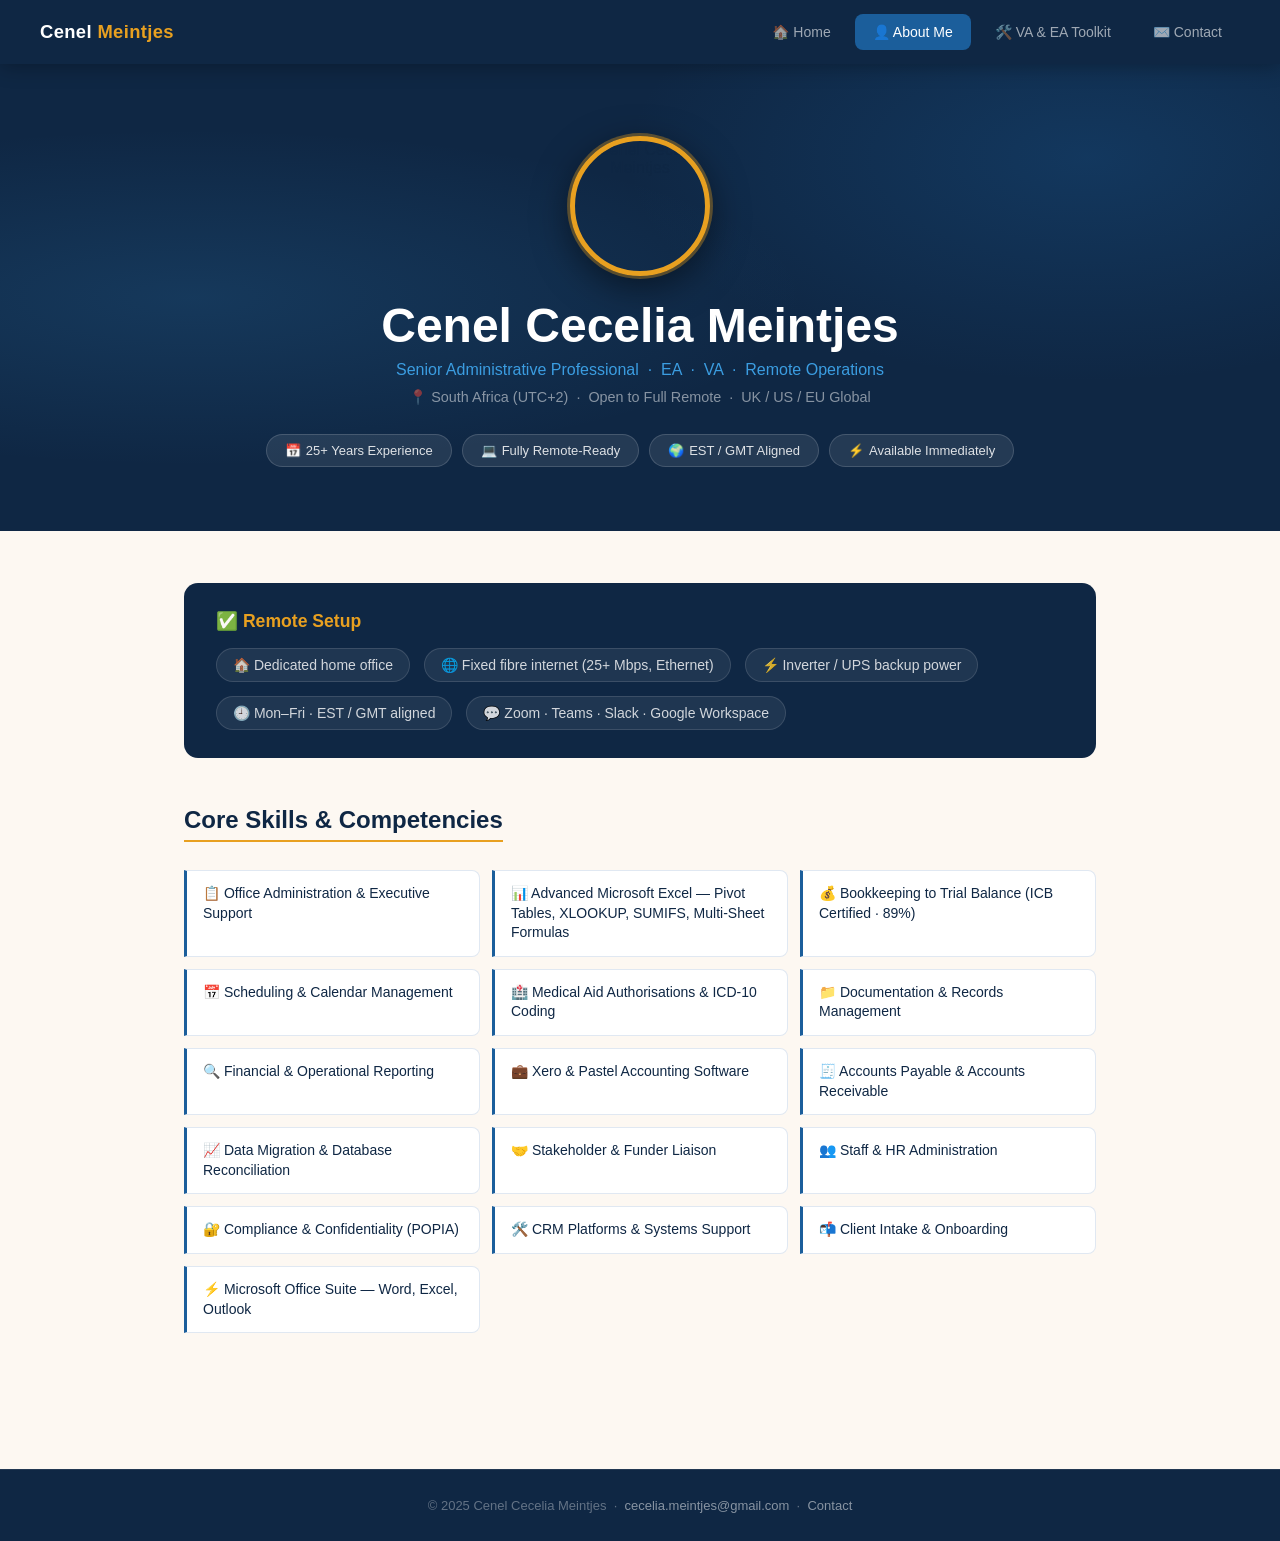
==== about.html @ ace6c851 "Add files via upload" ====
<!DOCTYPE html>
<html lang="en">
<head>
  <meta charset="UTF-8" />
  <meta name="viewport" content="width=device-width, initial-scale=1.0" />
  <title>About Me | Cenel Cecelia Meintjes</title>
  <meta name="description" content="Cenel Meintjes — Senior EA & VA professional. 25+ years experience. Fully remote-ready." />
  <link rel="stylesheet" href="style.css" />
  <style>
    .about-hero { background:var(--navy); position:relative; overflow:hidden; padding:72px 24px 64px; text-align:center; }
    .about-hero::before { content:''; position:absolute; inset:0; background:radial-gradient(ellipse 80% 60% at 15% 50%, rgba(59,157,225,.15) 0%, transparent 60%), radial-gradient(ellipse 60% 80% at 85% 20%, rgba(27,94,155,.3) 0%, transparent 60%); pointer-events:none; }
    .about-photo { width:140px; height:140px; border-radius:50%; border:5px solid #e8a020; object-fit:cover; object-position:center top; margin:0 auto 22px; display:block; position:relative; box-shadow:0 0 0 3px rgba(232,160,32,0.35), 0 10px 36px rgba(0,0,0,.5); }
    .about-name { font-family:Arial,Helvetica,sans-serif;font-weight:700; font-size:clamp(2rem,5vw,3rem); color:var(--white); margin-bottom:8px; position:relative; }
    .about-tagline { font-size:1rem; color:var(--sky); font-weight:500; margin-bottom:10px; position:relative; }
    .about-location { font-size:.9rem; color:rgba(255,255,255,.5); position:relative; }

    .skills-grid { display:grid; grid-template-columns:repeat(auto-fill,minmax(240px,1fr)); gap:12px; }
    .skill-item { background:var(--white); border:1px solid var(--border); border-left:3px solid var(--blue); border-radius:0 8px 8px 0; padding:13px 16px; font-size:14px; font-weight:500; color:var(--navy); line-height:1.4; }

    .setup-box { background:var(--navy); color:var(--white); border-radius:14px; padding:28px 32px; display:flex; flex-wrap:wrap; gap:14px; align-items:center; margin-bottom:48px; }
    .setup-box .sb-title { font-family:Arial,Helvetica,sans-serif;font-weight:700; font-size:1.1rem; color:var(--gold); width:100%; margin-bottom:2px; }
    .setup-item { display:flex; align-items:center; gap:8px; font-size:14px; color:rgba(255,255,255,.8); background:rgba(255,255,255,.07); border:1px solid rgba(255,255,255,.12); padding:8px 16px; border-radius:100px; }

    @media(max-width:640px){ .setup-box { padding:22px 18px; } }
  </style>
</head>
<body>

<nav class="site-nav">
  <a href="index.html" class="nav-brand">Cenel <span>Meintjes</span></a>
  <button class="nav-toggle" onclick="toggleNav()" aria-label="Menu">☰</button>
  <ul class="nav-links" id="nav-links">
    <li><a href="index.html">🏠 Home</a></li>
    <li><a href="about.html" class="active">👤 About Me</a></li>
    <li><a href="toolkit.html">🛠️ VA & EA Toolkit</a></li>
    <li><a href="contact.html">✉️ Contact</a></li>
  </ul>
</nav>

<!-- HERO -->
<div class="about-hero">
  <img src="cenel-meintjes-profile.png" alt="Cenel Cecelia Meintjes" class="about-photo" />
  <h1 class="about-name">Cenel Cecelia Meintjes</h1>
  <p class="about-tagline">Senior Administrative Professional &nbsp;·&nbsp; EA &nbsp;·&nbsp; VA &nbsp;·&nbsp; Remote Operations</p>
  <p class="about-location">📍 South Africa (UTC+2) &nbsp;·&nbsp; Open to Full Remote &nbsp;·&nbsp; UK / US / EU Global</p>
  <div class="hero-pills">
    <div class="hero-pill"><span>📅</span>25+ Years Experience</div>
    <div class="hero-pill"><span>💻</span>Fully Remote-Ready</div>
    <div class="hero-pill"><span>🌍</span>EST / GMT Aligned</div>
    <div class="hero-pill"><span>⚡</span>Available Immediately</div>
  </div>
</div>

<div class="page-wrap">

  <!-- REMOTE SETUP -->
  <div class="setup-box">
    <div class="sb-title">✅ Remote Setup</div>
    <div class="setup-item">🏠 Dedicated home office</div>
    <div class="setup-item">🌐 Fixed fibre internet (25+ Mbps, Ethernet)</div>
    <div class="setup-item">⚡ Inverter / UPS backup power</div>
    <div class="setup-item">🕘 Mon–Fri · EST / GMT aligned</div>
    <div class="setup-item">💬 Zoom · Teams · Slack · Google Workspace</div>
  </div>

  <!-- SKILLS -->
  <div class="section-block" id="skills">
    <h2 class="section-heading">Core Skills &amp; Competencies</h2>
    <div class="skills-grid">
      <div class="skill-item">📋 Office Administration &amp; Executive Support</div>
      <div class="skill-item">📊 Advanced Microsoft Excel — Pivot Tables, XLOOKUP, SUMIFS, Multi-Sheet Formulas</div>
      <div class="skill-item">💰 Bookkeeping to Trial Balance (ICB Certified · 89%)</div>
      <div class="skill-item">📅 Scheduling &amp; Calendar Management</div>
      <div class="skill-item">🏥 Medical Aid Authorisations &amp; ICD-10 Coding</div>
      <div class="skill-item">📁 Documentation &amp; Records Management</div>
      <div class="skill-item">🔍 Financial &amp; Operational Reporting</div>
      <div class="skill-item">💼 Xero &amp; Pastel Accounting Software</div>
      <div class="skill-item">🧾 Accounts Payable &amp; Accounts Receivable</div>
      <div class="skill-item">📈 Data Migration &amp; Database Reconciliation</div>
      <div class="skill-item">🤝 Stakeholder &amp; Funder Liaison</div>
      <div class="skill-item">👥 Staff &amp; HR Administration</div>
      <div class="skill-item">🔐 Compliance &amp; Confidentiality (POPIA)</div>
      <div class="skill-item">🛠️ CRM Platforms &amp; Systems Support</div>
      <div class="skill-item">📬 Client Intake &amp; Onboarding</div>
      <div class="skill-item">⚡ Microsoft Office Suite — Word, Excel, Outlook</div>
    </div>
  </div>

</div>

<footer class="site-footer">
  © 2025 Cenel Cecelia Meintjes &nbsp;·&nbsp;
  <a href="mailto:cecelia.meintjes@gmail.com">cecelia.meintjes@gmail.com</a> &nbsp;·&nbsp;
  <a href="contact.html">Contact</a>
</footer>

<script>
  function toggleNav() { document.getElementById('nav-links').classList.toggle('open'); }
</script>
</body>
</html>
---- style.css ----
/* ═══════════════════════════════════════════
   CENEL MEINTJES — Shared Stylesheet
   Used by: index.html, about.html, toolkit.html, contact.html
═══════════════════════════════════════════ */

*, *::before, *::after { box-sizing: border-box; margin: 0; padding: 0; }

:root {
  --navy:  #0f2744;
  --blue:  #1b5e9b;
  --sky:   #3b9de1;
  --gold:  #e8a020;
  --cream: #fdf8f2;
  --white: #ffffff;
  --grey:  #6b7a8d;
  --light: #eef4fb;
  --border:#e0e8f2;
  --font:  Arial, Helvetica, sans-serif;
}

html { scroll-behavior: smooth; }

body {
  font-family: var(--font);
  background: var(--cream);
  color: var(--navy);
  overflow-x: hidden;
  min-height: 100vh;
}

/* ── NAV ── */
.site-nav {
  position: sticky;
  top: 0;
  z-index: 200;
  background: var(--navy);
  display: flex;
  align-items: center;
  justify-content: space-between;
  padding: 0 40px;
  height: 64px;
  box-shadow: 0 2px 20px rgba(0,0,0,0.3);
}

.nav-brand {
  font-family: var(--font);
  font-weight: 700;
  color: var(--white);
  font-size: 1.15rem;
  text-decoration: none;
  white-space: nowrap;
  letter-spacing: 0.02em;
}

.nav-brand span { color: var(--gold); }

.nav-links {
  display: flex;
  gap: 6px;
  list-style: none;
}

.nav-links a {
  display: block;
  color: rgba(255,255,255,0.6);
  font-size: 14px;
  font-weight: 500;
  padding: 10px 18px;
  border-radius: 8px;
  text-decoration: none;
  transition: all 0.2s ease;
  white-space: nowrap;
}

.nav-links a:hover {
  color: var(--white);
  background: rgba(255,255,255,0.09);
}

.nav-links a.active {
  color: var(--white);
  background: var(--blue);
}

/* Hamburger for mobile */
.nav-toggle {
  display: none;
  background: none;
  border: none;
  color: var(--white);
  font-size: 1.6rem;
  cursor: pointer;
  padding: 4px 8px;
}

/* ── HERO (reusable dark banner) ── */
.page-hero {
  background: var(--navy);
  position: relative;
  overflow: hidden;
  padding: 72px 24px 64px;
  text-align: center;
}

.page-hero::before {
  content: '';
  position: absolute;
  inset: 0;
  background:
    radial-gradient(ellipse 80% 60% at 15% 50%, rgba(59,157,225,0.15) 0%, transparent 60%),
    radial-gradient(ellipse 60% 80% at 85% 20%, rgba(27,94,155,0.3) 0%, transparent 60%);
  pointer-events: none;
}

.page-hero h1 {
  font-family: var(--font);
  font-weight: 700;
  font-size: clamp(2rem, 5vw, 3.2rem);
  color: var(--white);
  line-height: 1.15;
  margin-bottom: 12px;
  position: relative;
}

.page-hero h1 em { font-style: italic; color: var(--sky); }

.page-hero p {
  font-size: 1rem;
  color: rgba(255,255,255,0.6);
  max-width: 540px;
  margin: 0 auto;
  line-height: 1.75;
  position: relative;
}

.hero-badge {
  display: inline-block;
  background: rgba(232,160,32,0.15);
  border: 1px solid rgba(232,160,32,0.4);
  color: var(--gold);
  font-size: 11px;
  font-weight: 600;
  letter-spacing: 0.15em;
  text-transform: uppercase;
  padding: 6px 18px;
  border-radius: 100px;
  margin-bottom: 22px;
  position: relative;
}

.hero-pills {
  display: flex;
  flex-wrap: wrap;
  justify-content: center;
  gap: 10px;
  margin-top: 28px;
  position: relative;
}

.hero-pill {
  background: rgba(255,255,255,0.09);
  border: 1px solid rgba(255,255,255,0.15);
  color: rgba(255,255,255,0.85);
  font-size: 13px;
  font-weight: 500;
  padding: 8px 18px;
  border-radius: 100px;
}

.hero-pill span { color: var(--gold); margin-right: 5px; }

/* ── CONTENT WRAPPER ── */
.page-wrap {
  max-width: 960px;
  margin: 0 auto;
  padding: 52px 24px 80px;
}

.wide-wrap {
  max-width: 1120px;
  margin: 0 auto;
  padding: 0 24px;
}

/* ── SECTION HEADINGS ── */
.section-heading {
  font-family: var(--font);
  font-weight: 700;
  font-size: 1.5rem;
  color: var(--navy);
  border-bottom: 2px solid var(--gold);
  padding-bottom: 6px;
  margin-bottom: 28px;
  display: inline-block;
}

.section-block { margin-bottom: 56px; }

/* ── CARDS ── */
.card {
  background: var(--white);
  border: 1px solid var(--border);
  border-radius: 14px;
  padding: 24px;
}

/* ── GRID UTILITIES ── */
.grid-2 { display: grid; grid-template-columns: repeat(auto-fill, minmax(280px, 1fr)); gap: 16px; }
.grid-3 { display: grid; grid-template-columns: repeat(auto-fill, minmax(240px, 1fr)); gap: 14px; }
.grid-4 { display: grid; grid-template-columns: repeat(auto-fill, minmax(200px, 1fr)); gap: 12px; }

/* ── INTRO STRIP ── */
.intro-strip {
  background: var(--blue);
  color: var(--white);
  text-align: center;
  padding: 22px 24px;
  font-size: 0.95rem;
  line-height: 1.75;
}

.intro-strip strong { color: var(--gold); }

/* ── FOOTER ── */
.site-footer {
  background: var(--navy);
  text-align: center;
  padding: 28px 24px;
  font-size: 13px;
  color: rgba(255,255,255,0.35);
  border-top: 1px solid rgba(255,255,255,0.08);
}

.site-footer a {
  color: rgba(255,255,255,0.5);
  text-decoration: none;
}

/* ── RESPONSIVE ── */
@media (max-width: 700px) {
  .site-nav { padding: 0 18px; }
  .nav-links { display: none; flex-direction: column; position: absolute; top: 64px; left: 0; right: 0; background: var(--navy); padding: 12px 18px 18px; gap: 4px; z-index: 300; }
  .nav-links.open { display: flex; }
  .nav-links a { padding: 12px 16px; border-radius: 8px; }
  .nav-toggle { display: block; }
  .page-hero { padding: 52px 18px 44px; }
  .page-wrap { padding: 36px 18px 60px; }
}
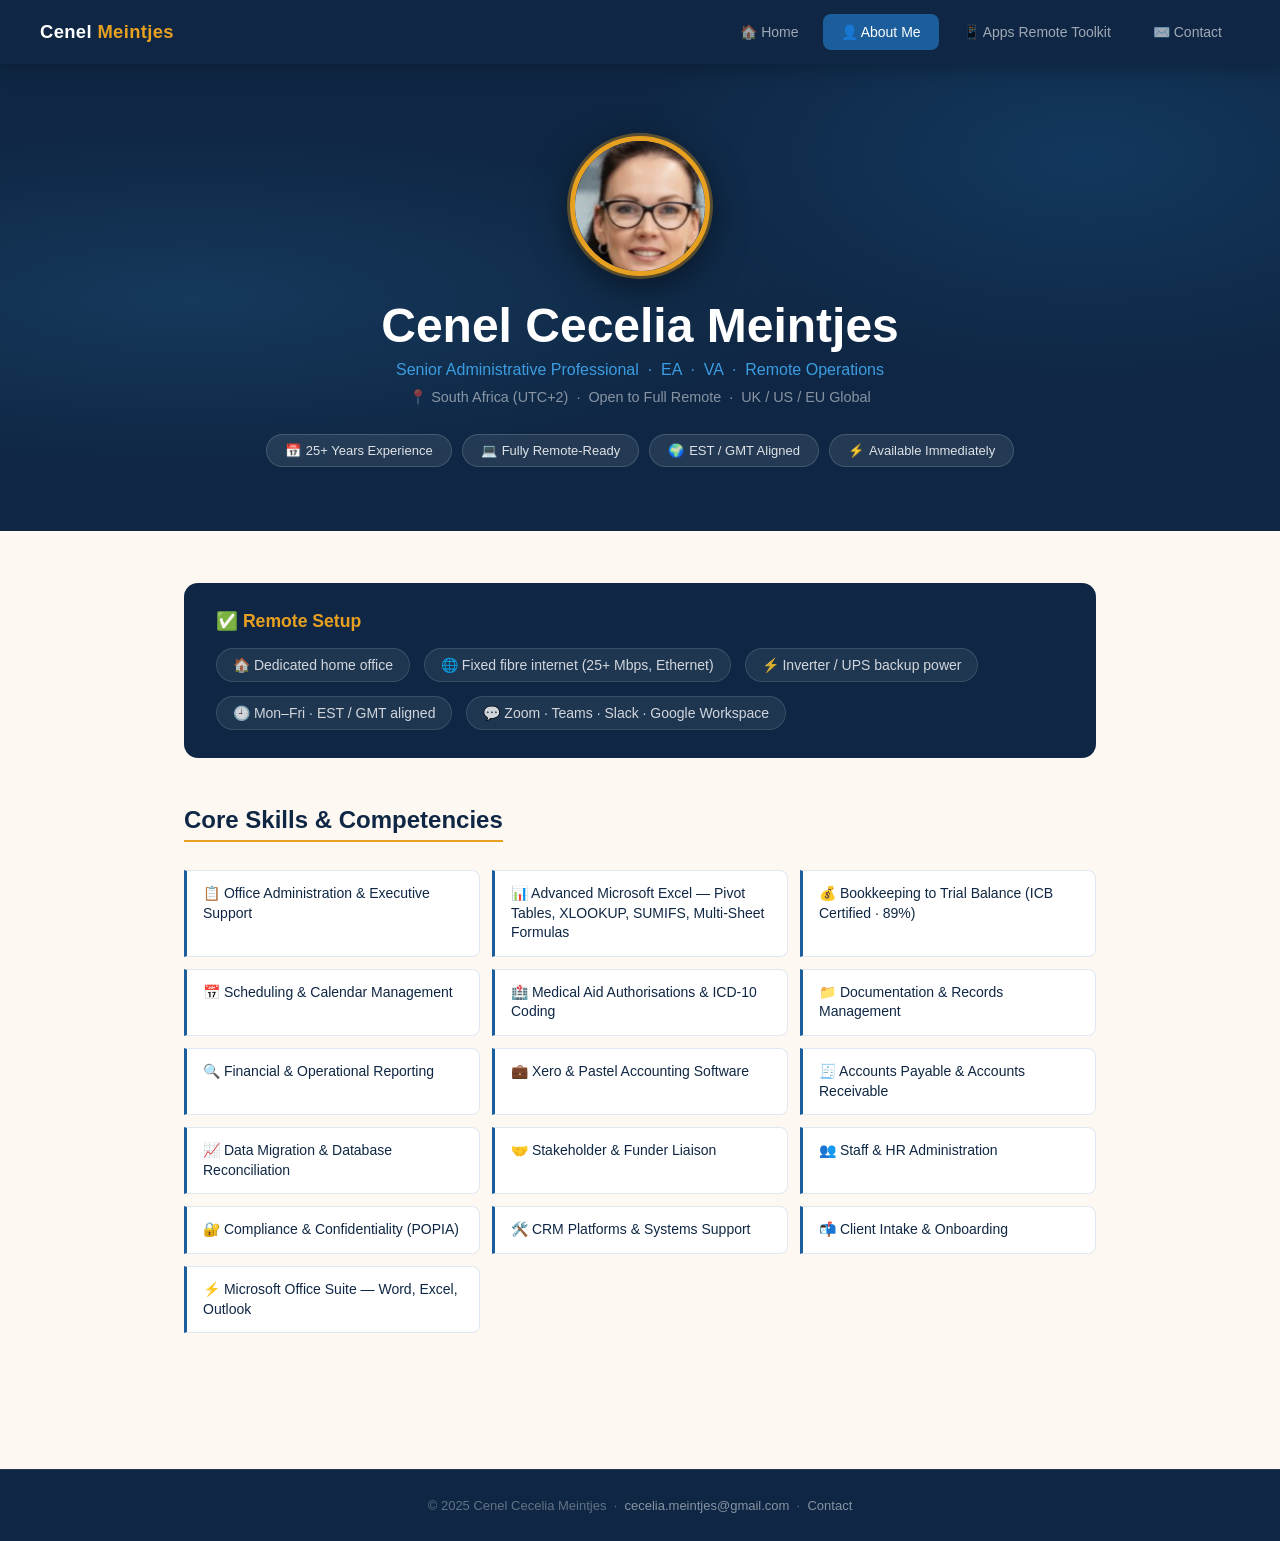
==== commit 1ded6eaf: "Add files via upload" ====
--- a/about.html
+++ b/about.html
@@ -32,7 +32,7 @@
   <ul class="nav-links" id="nav-links">
     <li><a href="index.html">🏠 Home</a></li>
     <li><a href="about.html" class="active">👤 About Me</a></li>
-    <li><a href="toolkit.html">🛠️ VA & EA Toolkit</a></li>
+    <li><a href="toolkit.html">📱 Apps Remote Toolkit</a></li>
     <li><a href="contact.html">✉️ Contact</a></li>
   </ul>
 </nav>
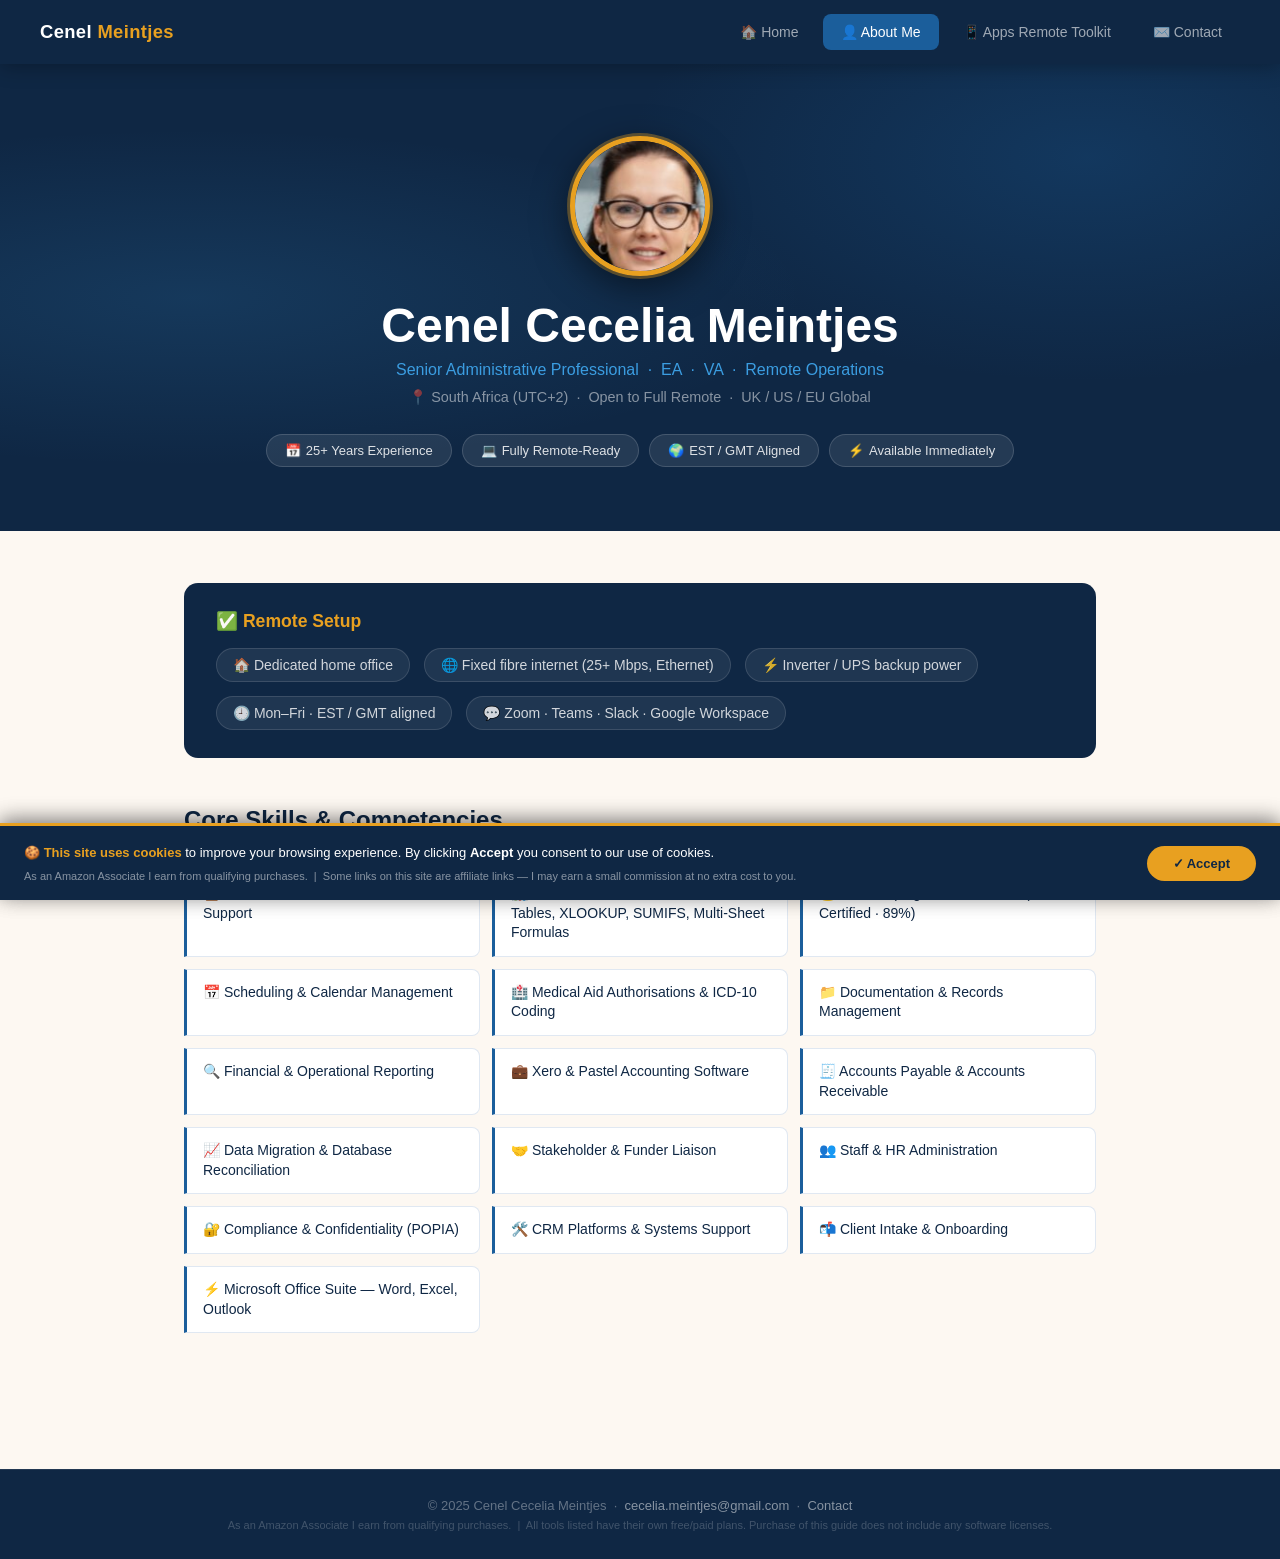
==== commit fd99f697: "Add files via upload" ====
--- a/about.html
+++ b/about.html
@@ -32,7 +32,7 @@
   <ul class="nav-links" id="nav-links">
     <li><a href="index.html">🏠 Home</a></li>
     <li><a href="about.html" class="active">👤 About Me</a></li>
-    <li><a href="toolkit.html">📱 Apps Remote Toolkit</a></li>
+    <li><a href="apps-remote-toolkit.html">📱 Apps Remote Toolkit</a></li>
     <li><a href="contact.html">✉️ Contact</a></li>
   </ul>
 </nav>
@@ -91,11 +91,53 @@
 <footer class="site-footer">
   © 2025 Cenel Cecelia Meintjes &nbsp;·&nbsp;
   <a href="mailto:cecelia.meintjes@gmail.com">cecelia.meintjes@gmail.com</a> &nbsp;·&nbsp;
-  <a href="contact.html">Contact</a>
+  <a href="contact.html">Contact</a><br/>
+  <span style="font-size:11px; opacity:0.6; display:block; margin-top:6px;">
+    As an Amazon Associate I earn from qualifying purchases. &nbsp;|&nbsp;
+    All tools listed have their own free/paid plans. Purchase of this guide does not include any software licenses.
+  </span>
 </footer>
+
+<!-- ══ COOKIE CONSENT BANNER ══ -->
+<div id="cookie-banner" style="position:fixed;bottom:0;left:0;right:0;z-index:9999;background:#0f2744;color:#fff;padding:16px 24px;display:flex;align-items:center;justify-content:space-between;flex-wrap:wrap;gap:12px;box-shadow:0 -4px 20px rgba(0,0,0,0.3);font-family:Arial,Helvetica,sans-serif;font-size:13px;line-height:1.6;">
+  <div style="flex:1;min-width:260px;">
+    🍪 <strong>This website uses cookies</strong> to improve your browsing experience. By clicking <strong>"Accept"</strong> you consent to our use of cookies.<br/>
+    <span style="font-size:11px;color:rgba(255,255,255,0.6);">As an Amazon Associate I earn from qualifying purchases. &nbsp;|&nbsp; Affiliate links may appear on this site — I may earn a small commission at no extra cost to you.</span>
+  </div>
+  <button onclick="acceptCookies()" style="background:#e8a020;color:#0f2744;border:none;font-family:Arial,Helvetica,sans-serif;font-weight:700;font-size:13px;padding:10px 28px;border-radius:100px;cursor:pointer;white-space:nowrap;flex-shrink:0;">✓ Accept</button>
+</div>
 
 <script>
   function toggleNav() { document.getElementById('nav-links').classList.toggle('open'); }
+  function acceptCookies() { document.getElementById('cookie-banner').style.display='none'; localStorage.setItem('cookiesAccepted','true'); }
+  if (localStorage.getItem('cookiesAccepted')==='true') { document.getElementById('cookie-banner').style.display='none'; }
 </script>
+
+
+
+<!-- ══ COOKIE & AMAZON DISCLOSURE BANNER ══ -->
+<div id="cookie-banner" style="position:fixed; bottom:0; left:0; right:0; z-index:9999; background:#0f2744; border-top:3px solid #e8a020; padding:16px 24px; display:flex; flex-wrap:wrap; align-items:center; justify-content:space-between; gap:14px; box-shadow:0 -4px 20px rgba(0,0,0,0.3);">
+  <div style="flex:1; min-width:260px;">
+    <p style="color:#fff; font-size:13px; line-height:1.65; margin:0 0 4px;">
+      🍪 <strong style="color:#e8a020;">This site uses cookies</strong> to improve your browsing experience. By clicking <strong>Accept</strong> you consent to our use of cookies.
+    </p>
+    <p style="color:rgba(255,255,255,0.5); font-size:11px; margin:0; line-height:1.5;">
+      As an Amazon Associate I earn from qualifying purchases. &nbsp;|&nbsp; Some links on this site are affiliate links — I may earn a small commission at no extra cost to you.
+    </p>
+  </div>
+  <button onclick="acceptCookies()" style="background:#e8a020; color:#0f2744; border:none; font-family:Arial,Helvetica,sans-serif; font-weight:700; font-size:13px; padding:10px 26px; border-radius:100px; cursor:pointer; white-space:nowrap; flex-shrink:0;">
+    ✓ Accept
+  </button>
+</div>
+<script>
+  function acceptCookies() {
+    document.getElementById("cookie-banner").style.display = "none";
+    localStorage.setItem("cookiesAccepted", "true");
+  }
+  if (localStorage.getItem("cookiesAccepted") === "true") {
+    document.getElementById("cookie-banner").style.display = "none";
+  }
+</script>
+
 </body>
 </html>
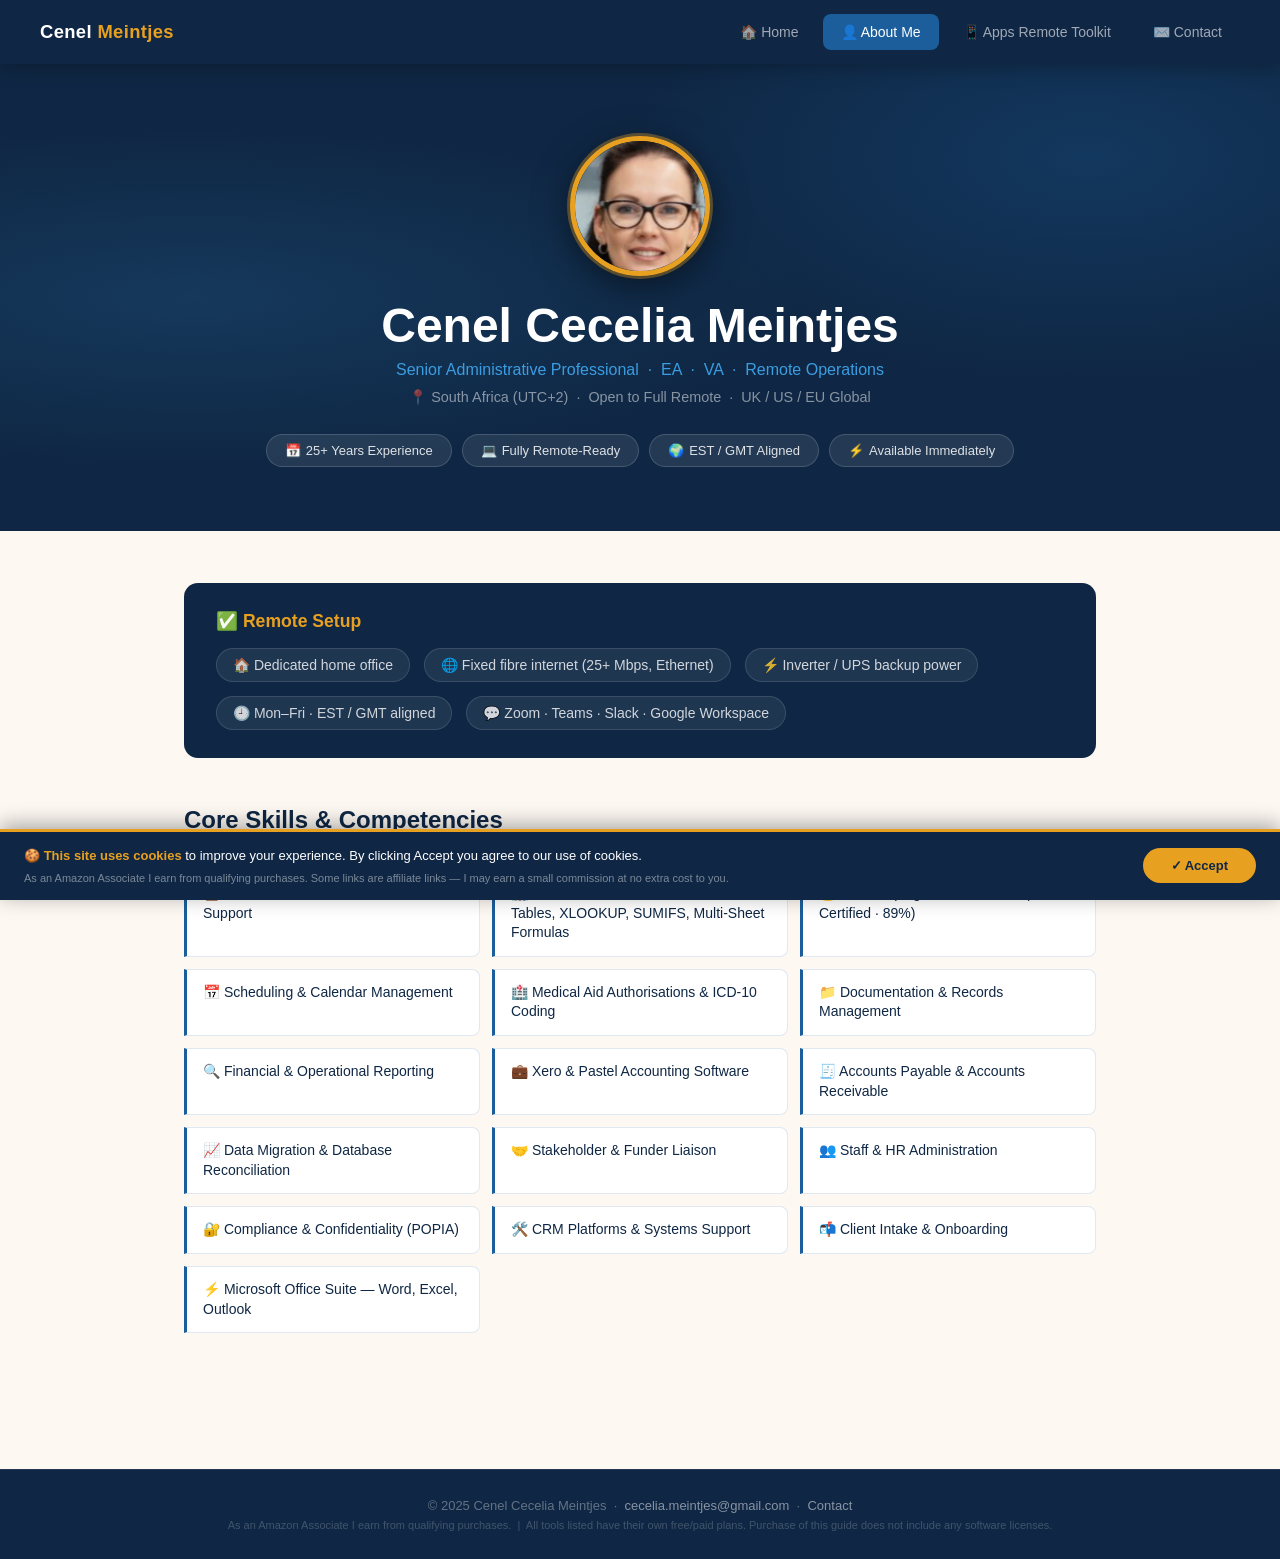
==== commit a057e6f6: "Add files via upload" ====
--- a/about.html
+++ b/about.html
@@ -98,45 +98,31 @@
   </span>
 </footer>
 
-<!-- ══ COOKIE CONSENT BANNER ══ -->
-<div id="cookie-banner" style="position:fixed;bottom:0;left:0;right:0;z-index:9999;background:#0f2744;color:#fff;padding:16px 24px;display:flex;align-items:center;justify-content:space-between;flex-wrap:wrap;gap:12px;box-shadow:0 -4px 20px rgba(0,0,0,0.3);font-family:Arial,Helvetica,sans-serif;font-size:13px;line-height:1.6;">
-  <div style="flex:1;min-width:260px;">
-    🍪 <strong>This website uses cookies</strong> to improve your browsing experience. By clicking <strong>"Accept"</strong> you consent to our use of cookies.<br/>
-    <span style="font-size:11px;color:rgba(255,255,255,0.6);">As an Amazon Associate I earn from qualifying purchases. &nbsp;|&nbsp; Affiliate links may appear on this site — I may earn a small commission at no extra cost to you.</span>
-  </div>
-  <button onclick="acceptCookies()" style="background:#e8a020;color:#0f2744;border:none;font-family:Arial,Helvetica,sans-serif;font-weight:700;font-size:13px;padding:10px 28px;border-radius:100px;cursor:pointer;white-space:nowrap;flex-shrink:0;">✓ Accept</button>
-</div>
-
-<script>
-  function toggleNav() { document.getElementById('nav-links').classList.toggle('open'); }
-  function acceptCookies() { document.getElementById('cookie-banner').style.display='none'; localStorage.setItem('cookiesAccepted','true'); }
-  if (localStorage.getItem('cookiesAccepted')==='true') { document.getElementById('cookie-banner').style.display='none'; }
-</script>
-
-
 
 <!-- ══ COOKIE & AMAZON DISCLOSURE BANNER ══ -->
-<div id="cookie-banner" style="position:fixed; bottom:0; left:0; right:0; z-index:9999; background:#0f2744; border-top:3px solid #e8a020; padding:16px 24px; display:flex; flex-wrap:wrap; align-items:center; justify-content:space-between; gap:14px; box-shadow:0 -4px 20px rgba(0,0,0,0.3);">
+<div id="cookie-banner" style="position:fixed; bottom:0; left:0; right:0; z-index:9999; background:#0f2744; border-top:3px solid #e8a020; padding:14px 24px; display:flex; flex-wrap:wrap; align-items:center; justify-content:space-between; gap:12px; box-shadow:0 -4px 20px rgba(0,0,0,0.35);">
   <div style="flex:1; min-width:260px;">
-    <p style="color:#fff; font-size:13px; line-height:1.65; margin:0 0 4px;">
-      🍪 <strong style="color:#e8a020;">This site uses cookies</strong> to improve your browsing experience. By clicking <strong>Accept</strong> you consent to our use of cookies.
+    <p style="color:#ffffff; font-size:13px; line-height:1.6; margin:0 0 3px; font-family:Arial,Helvetica,sans-serif;">
+      🍪 <strong style="color:#e8a020;">This site uses cookies</strong> to improve your experience. By clicking Accept you agree to our use of cookies.
     </p>
-    <p style="color:rgba(255,255,255,0.5); font-size:11px; margin:0; line-height:1.5;">
-      As an Amazon Associate I earn from qualifying purchases. &nbsp;|&nbsp; Some links on this site are affiliate links — I may earn a small commission at no extra cost to you.
+    <p style="color:rgba(255,255,255,0.45); font-size:11px; margin:0; line-height:1.5; font-family:Arial,Helvetica,sans-serif;">
+      As an Amazon Associate I earn from qualifying purchases. Some links are affiliate links — I may earn a small commission at no extra cost to you.
     </p>
   </div>
-  <button onclick="acceptCookies()" style="background:#e8a020; color:#0f2744; border:none; font-family:Arial,Helvetica,sans-serif; font-weight:700; font-size:13px; padding:10px 26px; border-radius:100px; cursor:pointer; white-space:nowrap; flex-shrink:0;">
+  <button id="cookie-accept-btn" style="background:#e8a020; color:#0f2744; border:none; font-family:Arial,Helvetica,sans-serif; font-weight:700; font-size:13px; padding:10px 28px; border-radius:100px; cursor:pointer; white-space:nowrap; flex-shrink:0;">
     ✓ Accept
   </button>
 </div>
 <script>
-  function acceptCookies() {
-    document.getElementById("cookie-banner").style.display = "none";
-    localStorage.setItem("cookiesAccepted", "true");
-  }
-  if (localStorage.getItem("cookiesAccepted") === "true") {
-    document.getElementById("cookie-banner").style.display = "none";
-  }
+  (function() {
+    var btn = document.getElementById("cookie-accept-btn");
+    var banner = document.getElementById("cookie-banner");
+    if (localStorage.getItem("cm_cookies") === "1") { banner.style.display = "none"; }
+    btn.addEventListener("click", function() {
+      banner.style.display = "none";
+      localStorage.setItem("cm_cookies", "1");
+    });
+  })();
 </script>
 
 </body>
